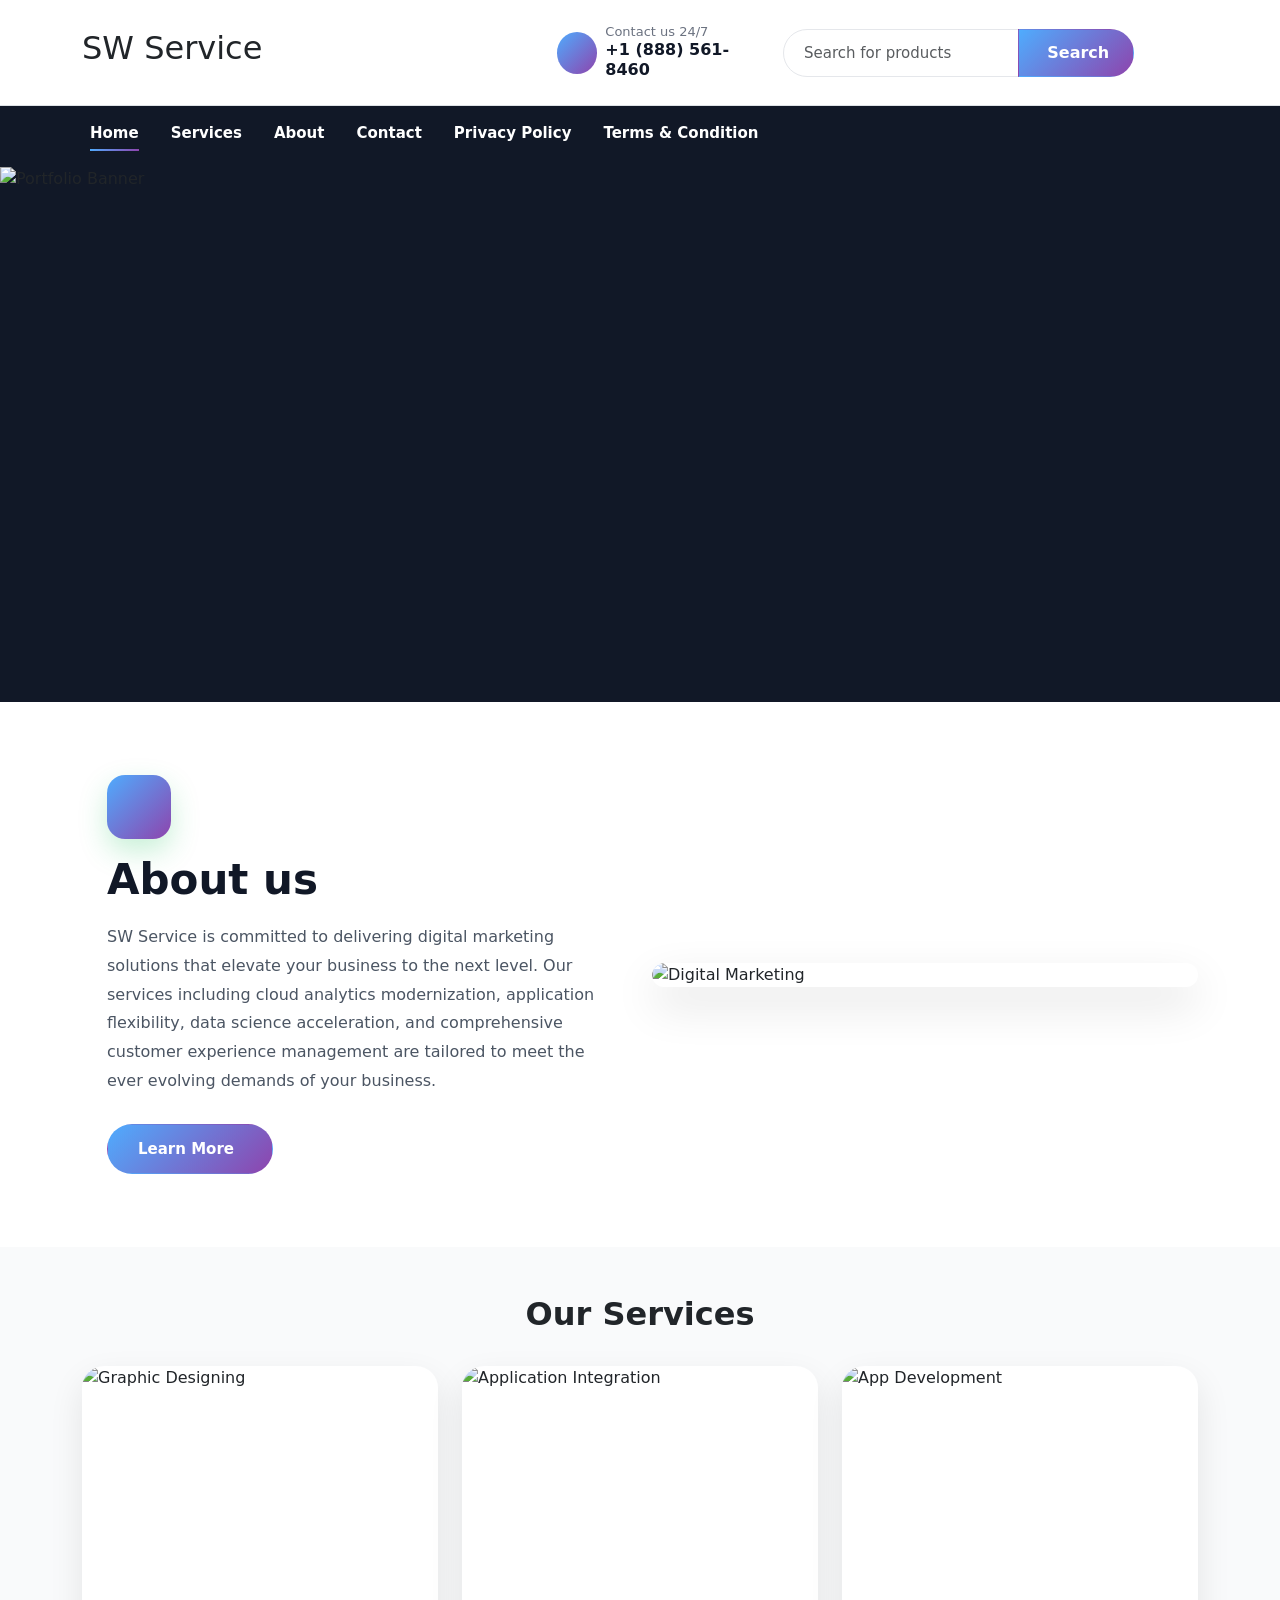
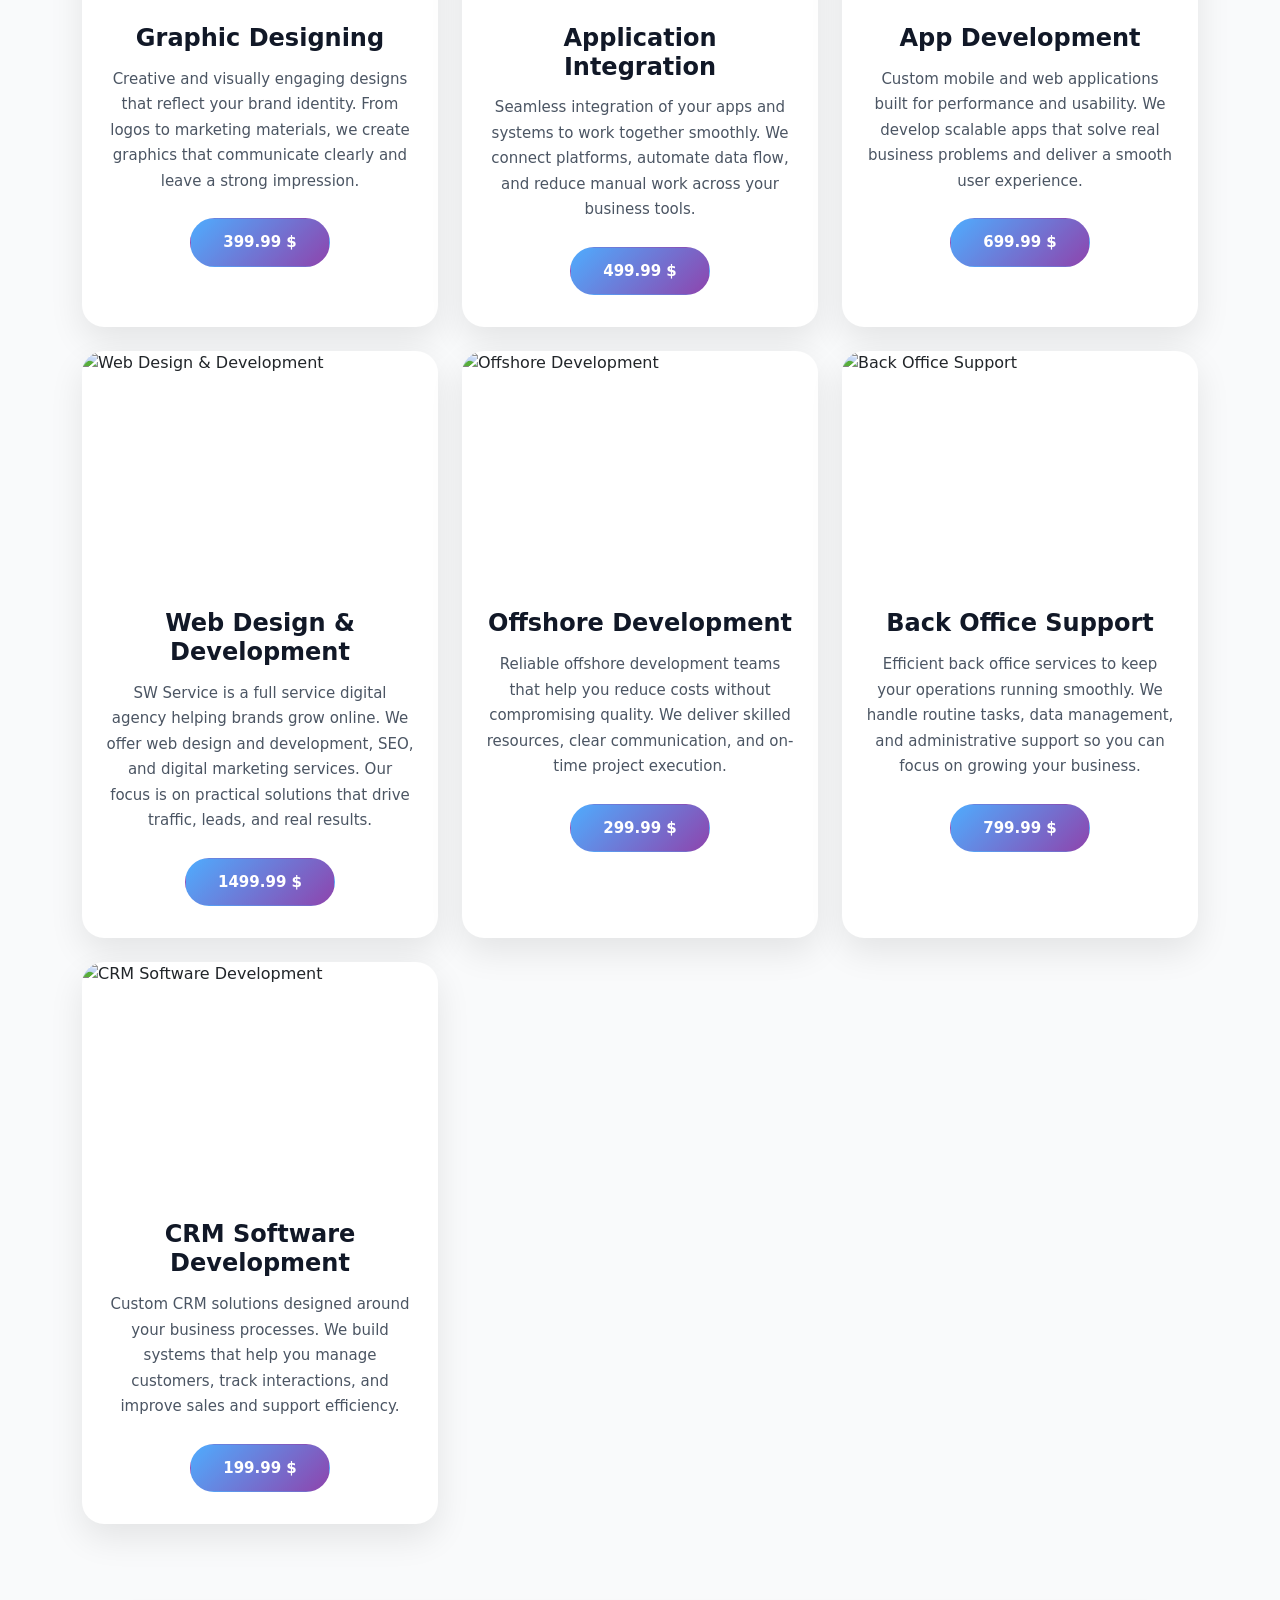
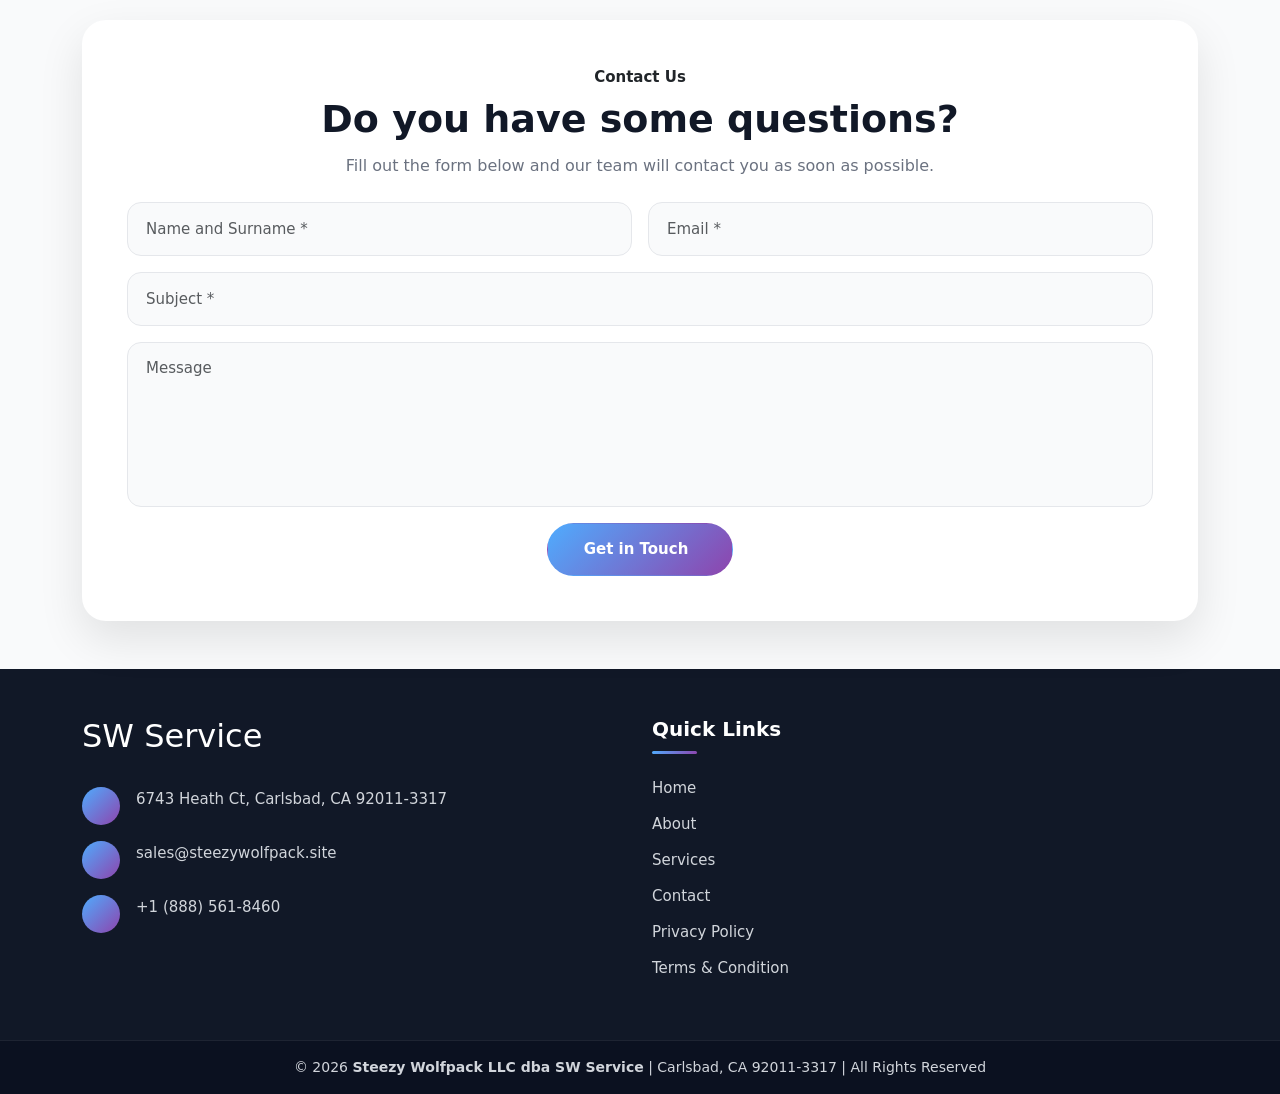
==== index.html @ 13a40c0e "new" ====
<!DOCTYPE html>
<html lang="en">
<head>
    <meta charset="UTF-8">
    <meta name="viewport" content="width=device-width, initial-scale=1.0">
    <title>SW Service</title>
    <link href="https://cdn.jsdelivr.net/npm/bootstrap@5.3.8/dist/css/bootstrap.min.css" rel="stylesheet" integrity="sha384-sRIl4kxILFvY47J16cr9ZwB07vP4J8+LH7qKQnuqkuIAvNWLzeN8tE5YBujZqJLB" crossorigin="anonymous">
    <link rel="stylesheet" href="https://cdnjs.cloudflare.com/ajax/libs/font-awesome/7.0.1/css/all.min.css" integrity="sha512-2SwdPD6INVrV/lHTZbO2nodKhrnDdJK9/kg2XD1r9uGqPo1cUbujc+IYdlYdEErWNu69gVcYgdxlmVmzTWnetw==" crossorigin="anonymous" referrerpolicy="no-referrer" />
    <script src="https://cdn.jsdelivr.net/npm/@popperjs/core@2.11.8/dist/umd/popper.min.js" integrity="sha384-I7E8VVD/ismYTF4hNIPjVp/Zjvgyol6VFvRkX/vR+Vc4jQkC+hVqc2pM8ODewa9r" crossorigin="anonymous"></script>
<script src="https://cdn.jsdelivr.net/npm/bootstrap@5.3.8/dist/js/bootstrap.min.js" integrity="sha384-G/EV+4j2dNv+tEPo3++6LCgdCROaejBqfUeNjuKAiuXbjrxilcCdDz6ZAVfHWe1Y" crossorigin="anonymous"></script>
    <link rel="stylesheet" href="style.css">
</head>
<body>
    


<header class="ldd-header  bg-white">

  <!-- Header Middle -->
  <div class="ldd-header-middle py-4 border-bottom">
    <div class="container ">

      <div class="row align-items-center">

        <!-- Logo -->
        <div class="col-8 col-lg-5">
          <a href="/" class="ldd-logo d-inline-block text-decoration-none">
            <h2 class="text-dark">SW Service</h2>
          </a>
        </div>

        <!-- Mobile Toggle -->
        <div class="col-4 d-lg-none text-end">
          <button class="navbar-toggler ldd-toggle-btn" type="button" data-bs-toggle="collapse" data-bs-target="#lddMainMenu">
            <i class="fa-solid fa-bars"></i>
          </button>
        </div>

        <!-- Contact + Search -->
        <div class="col-12 col-lg-7 d-lg-flex d-none">
          <div class="d-flex flex-column flex-lg-row align-items-stretch align-items-lg-center gap-3">

            <!-- Hotline -->
            <a href="tel:+18885618460" class="ldd-hotline text-decoration-none">
              <div class="d-flex align-items-center gap-2">
                <span class="ldd-hotline-icon">
                  <i class="fa-solid fa-headset"></i>
                </span>
                <div>
                  <span class="d-block ldd-hotline-small">Contact us 24/7</span>
                  <strong class="d-block ldd-hotline-number">+1 (888) 561-8460</strong>
                </div>
              </div>
            </a>

            <!-- Search -->
            <form action="#" method="get" class="ldd-search flex-grow-1">
              <div class="input-group">
                <input type="text" name="s" class="form-control ldd-search-input" placeholder="Search for products">
                <input type="hidden" name="post_type" value="product">
                <button class="btn ldd-search-btn" type="submit">
                  <i class="fa-solid fa-magnifying-glass me-1"></i>
                  Search
                </button>
              </div>
            </form>

            <!-- Right Icon -->
         

          </div>
        </div>

      </div>
    </div>
  </div>

  <!-- Header Bottom Menu -->
  <nav class="ldd-header-bottom navbar navbar-expand-lg">
    <div class="container">

      <div class="collapse navbar-collapse" id="lddMainMenu">
        <ul class="navbar-nav ldd-navbar me-auto gap-lg-3">

          <li class="nav-item">
            <a class="nav-link active" href="/">Home</a>
          </li>

          <li class="nav-item">
            <a class="nav-link" href="services.html">Services</a>
          </li>

          <li class="nav-item">
            <a class="nav-link" href="about.html">About</a>
          </li>

          <li class="nav-item">
            <a class="nav-link" href="contact.html">Contact</a>
          </li>

          <li class="nav-item">
            <a class="nav-link" href="privacy.html">Privacy Policy</a>
          </li>

          <li class="nav-item">
            <a class="nav-link" href="terms.html">Terms &amp; Condition</a>
          </li>

        </ul>
      </div>

    </div>
  </nav>

</header>


<section class="ldd-hero-banner position-relative overflow-hidden">

  <img 
    src="https://loyaltydiscountdpt.click/wp-content/uploads/2026/01/Portfolio-images-1.jpg"
    alt="Portfolio Banner"
    class="ldd-hero-img w-100 h-100 object-fit-cover"
  >

  <div class="ldd-hero-overlay position-absolute top-0 start-0 w-100 h-100"></div>

  <div class="container position-absolute top-50 start-50 translate-middle">
   
  </div>

</section>

<section class="ldd-about-section py-5">
  <div class="container">
      
      <div class="row align-items-center g-4">

          <!-- Left Content -->
          <div class="col-12 col-lg-6">
              <div class="ldd-about-content">
                  
                  <div class="ldd-about-icon mb-3">
                      <i class="fa-solid fa-bullseye"></i>
                    </div>
                    
                    <h2 class="ldd-about-title">About us</h2>
                    
                    <p class="ldd-about-text">
                        SW Service is committed to delivering digital marketing solutions
                        that elevate your business to the next level. Our services including cloud
                        analytics modernization, application flexibility, data science acceleration,
                        and comprehensive customer experience management are tailored to meet the
                        ever evolving demands of your business.
                    </p>
                    
                    <a class="btn ldd-about-btn">
                        Learn More
                        <i class="fa-solid fa-arrow-right ms-2"></i>
                    </a>
                    
                </div>
            </div>
            
            <!-- Right Image -->
            <div class="col-12 col-lg-6">
                <div class="ldd-about-image">
                    <img 
                    src="https://loyaltydiscountdpt.click/wp-content/uploads/2026/01/digital-marketing.jpg"
                    alt="Digital Marketing"
                    class="img-fluid w-100"
                    >
                </div>
            </div>
            
        </div>
        
    </div>
</section>


<section class="ldd-services-section py-5">
    <div class="container">
        
        <h2 class="fw-bold text-center">Our Services</h2>
        <div class="row ">
            
            <!-- Card 1 -->
            <div class="col-12 col-md-6 col-lg-4 mt-4">
                <div class="ldd-service-card h-100">
                    <div class="ldd-service-img">
            <img 
              src="https://loyaltydiscountdpt.click/wp-content/uploads/2026/01/11.jpg" 
              alt="Graphic Designing"
              class="img-fluid w-100"
            >
          </div>

          <div class="ldd-service-body text-center">
            <h3 class="ldd-service-title">Graphic Designing</h3>

            <p class="ldd-service-text">
              Creative and visually engaging designs that reflect your brand identity.
              From logos to marketing materials, we create graphics that communicate
              clearly and leave a strong impression.
            </p>

            <a class="btn ldd-service-btn">
              399.99 $
            </a>
          </div>
        </div>
      </div>

      <!-- Card 2 -->
      <div class="col-12 col-md-6 col-lg-4 mt-4">
        <div class="ldd-service-card h-100">
          <div class="ldd-service-img">
            <img 
              src="https://loyaltydiscountdpt.click/wp-content/uploads/2026/01/app.jpg" 
              alt="Application Integration"
              class="img-fluid w-100"
            >
          </div>

          <div class="ldd-service-body text-center">
            <h3 class="ldd-service-title">Application Integration</h3>

            <p class="ldd-service-text">
              Seamless integration of your apps and systems to work together smoothly.
              We connect platforms, automate data flow, and reduce manual work across
              your business tools.
            </p>

            <a class="btn ldd-service-btn">
              499.99 $
            </a>
          </div>
        </div>
      </div>

      <!-- Card 3 -->
      <div class="col-12 col-md-6 col-lg-4 mt-4">
        <div class="ldd-service-card h-100">
          <div class="ldd-service-img">
            <img 
              src="https://loyaltydiscountdpt.click/wp-content/uploads/2026/01/apps-development.jpg" 
              alt="App Development"
              class="img-fluid w-100"
            >
          </div>

          <div class="ldd-service-body text-center">
            <h3 class="ldd-service-title">App Development</h3>

            <p class="ldd-service-text">
              Custom mobile and web applications built for performance and usability.
              We develop scalable apps that solve real business problems and deliver
              a smooth user experience.
            </p>

            <a class="btn ldd-service-btn">
              699.99 $
            </a>
          </div>
        </div>
      </div>

         <!-- Card 1 -->
      <div class="col-12 col-md-6 col-lg-4 mt-4">
        <div class="ldd-service-card h-100">

          <div class="ldd-service-img">
            <img 
              src="https://loyaltydiscountdpt.click/wp-content/uploads/2026/01/web-development.jpg"
              alt="Web Design & Development"
              class="img-fluid w-100"
            >
          </div>

          <div class="ldd-service-body text-center">
            <h3 class="ldd-service-title">Web Design &amp; Development</h3>

            <p class="ldd-service-text">
              SW Service is a full service digital agency helping brands grow online.
              We offer web design and development, SEO, and digital marketing services.
              Our focus is on practical solutions that drive traffic, leads, and real results.
            </p>

            <a class="btn ldd-service-btn">
              1499.99 $
            </a>
          </div>

        </div>
      </div>

       <!-- Card 1 -->
      <div class="col-12 col-md-6 col-lg-4 mt-4">
        <div class="ldd-service-card h-100">

          <div class="ldd-service-img">
            <img 
              src="https://loyaltydiscountdpt.click/wp-content/uploads/2026/01/14.jpg"
              alt="Offshore Development"
              class="img-fluid w-100"
            >
          </div>

          <div class="ldd-service-body text-center">
            <h3 class="ldd-service-title">Offshore Development</h3>

            <p class="ldd-service-text">
              Reliable offshore development teams that help you reduce costs without
              compromising quality. We deliver skilled resources, clear communication,
              and on-time project execution.
            </p>

            <a class="btn ldd-service-btn">
              299.99 $
            </a>
          </div>

        </div>
      </div>

      <!-- Card 2 -->
      <div class="col-12 col-md-6 col-lg-4 mt-4">
        <div class="ldd-service-card h-100">

          <div class="ldd-service-img">
            <img 
              src="https://loyaltydiscountdpt.click/wp-content/uploads/2026/01/16.jpg"
              alt="Back Office Support"
              class="img-fluid w-100"
            >
          </div>

          <div class="ldd-service-body text-center">
            <h3 class="ldd-service-title">Back Office Support</h3>

            <p class="ldd-service-text">
              Efficient back office services to keep your operations running smoothly.
              We handle routine tasks, data management, and administrative support
              so you can focus on growing your business.
            </p>

            <a class="btn ldd-service-btn">
              799.99 $
            </a>
          </div>

        </div>
      </div>

      <!-- Card 3 -->
      <div class="col-12 col-md-6 col-lg-4 mt-4">
        <div class="ldd-service-card h-100">

          <div class="ldd-service-img">
            <img 
              src="https://loyaltydiscountdpt.click/wp-content/uploads/2026/01/15.jpg"
              alt="CRM Software Development"
              class="img-fluid w-100"
            >
          </div>

          <div class="ldd-service-body text-center">
            <h3 class="ldd-service-title">CRM Software Development</h3>

            <p class="ldd-service-text">
              Custom CRM solutions designed around your business processes. We build
              systems that help you manage customers, track interactions, and improve
              sales and support efficiency.
            </p>

            <a class="btn ldd-service-btn">
              199.99 $
            </a>
          </div>

        </div>
      </div>
    </div>

  </div>
</section>


<section class="ldd-contact-section py-5">
  <div class="container">

    <div class="row justify-content-center">
      <div class="col-12 ">

        <div class="ldd-contact-box">

          <div class="text-center mb-4">
            <span class="ldd-contact-subtitle">Contact Us</span>
            <h3 class="ldd-contact-title">Do you have some questions?</h3>
            <p class="ldd-contact-text">
              Fill out the form below and our team will contact you as soon as possible.
            </p>
          </div>

          <form action="#" method="post" class="ldd-contact-form">

            <div class="row g-3">

              <div class="col-12 col-md-6">
                <div class="ldd-form-group">
                  <input 
                    type="text" 
                    name="your-name" 
                    class="form-control ldd-form-control" 
                    placeholder="Name and Surname *" 
                    required
                  >
                </div>
              </div>

              <div class="col-12 col-md-6">
                <div class="ldd-form-group">
                  <input 
                    type="email" 
                    name="your-email" 
                    class="form-control ldd-form-control" 
                    placeholder="Email *" 
                    required
                  >
                </div>
              </div>

              <div class="col-12">
                <div class="ldd-form-group">
                  <input 
                    type="text" 
                    name="your-subject" 
                    class="form-control ldd-form-control" 
                    placeholder="Subject *" 
                    required
                  >
                </div>
              </div>

              <div class="col-12">
                <div class="ldd-form-group">
                  <textarea 
                    name="your-message" 
                    rows="6" 
                    class="form-control ldd-form-control ldd-textarea" 
                    placeholder="Message"
                  ></textarea>
                </div>
              </div>

              <div class="col-12 text-center">
                <button type="submit" class="btn ldd-contact-btn">
                  Get in Touch
                  <i class="fa-solid fa-paper-plane ms-2"></i>
                </button>
              </div>

            </div>

          </form>

        </div>

      </div>
    </div>

  </div>
</section>


<footer class="ldd-footer">

  <div class="ldd-footer-main py-5">
    <div class="container">

      <div class="row g-4 justify-content-between">

        <!-- Footer Logo / Contact -->
        <div class="col-12 col-lg-5">
          <div class="ldd-footer-brand">

           <a class="ldd-footer-logo d-inline-block mb-4 text-decoration-none text-white">
              <h2>SW Service</h2>
            </a>

            <ul class="ldd-footer-contact list-unstyled mb-4">

              <li class="d-flex align-items-start gap-3 mb-3">
                <span class="ldd-footer-icon">
                  <i class="fa-solid fa-location-dot"></i>
                </span>
                <span>6743 Heath Ct, Carlsbad, CA 92011-3317</span>
              </li>

              <li class="d-flex align-items-start gap-3 mb-3">
                <span class="ldd-footer-icon">
                  <i class="fa-solid fa-envelope"></i>
                </span>
                <a href="mailto:sales@steezywolfpack.site">
                  sales@steezywolfpack.site
                </a>
              </li>

              <li class="d-flex align-items-start gap-3">
                <span class="ldd-footer-icon">
                  <i class="fa-solid fa-phone"></i>
                </span>
                <a href="tel:+18885618460">
                  +1 (888) 561-8460
                </a>
              </li>

            </ul>

            

          </div>
        </div>

        <!-- Quick Links -->
        <div class="col-12 col-md-6 col-lg-6">
          <div class="ldd-footer-widget">

            <h6 class="ldd-footer-title">Quick Links</h6>

            <ul class="ldd-footer-links list-unstyled mb-0">
              <li>
                <a href="/">Home</a>
              </li>

              <li>
                <a href="about.html">About</a>
              </li>

              <li>
                <a href="services.html">Services</a>
              </li>

              <li>
                <a href="contact.html">Contact</a>
              </li>

              <li>
                <a href="privacy.html">Privacy Policy</a>
              </li>

              <li>
                <a href="terms.html">Terms &amp; Condition</a>
              </li>
            </ul>

          </div>
        </div>

      </div>

    </div>
  </div>

  <!-- Copyright -->
  <div class="ldd-footer-bottom py-3">
    <div class="container">
      <p class="mb-0 text-center">

        © 2026 <strong>Steezy Wolfpack LLC dba SW Service</strong> | Carlsbad, CA 92011-3317 | All Rights Reserved 
      </p>
    </div>
  </div>

</footer>

</body>
</html>
---- style.css ----
.ldd-header {
  z-index: 999;
  box-shadow: 0 3px 18px rgba(0, 0, 0, 0.08);
}

.ldd-header-middle py-4 {
  background: #ffffff;
}

.ldd-logo img {
  max-width: 190px;
  height: auto;
}

.ldd-hotline {
  color: #111827;
  min-width: 210px;
}

.ldd-hotline-icon {
  width: 42px;
  height: 42px;
  background:linear-gradient(135deg, #4facfe, #8e44ad);
  color: #ffffff;
  border-radius: 50%;
  display: inline-flex;
  align-items: center;
  justify-content: center;
  font-size: 17px;
}

.ldd-hotline-small {
  font-size: 13px;
  color: #6b7280;
  line-height: 1.2;
}

.ldd-hotline-number {
  font-size: 16px;
  color: #111827;
  line-height: 1.3;
}

.ldd-search {
  max-width: 520px;
  width: 100%;
}

.ldd-search-input {
  height: 48px;
  border-radius: 30px 0 0 30px;
  border: 1px solid #e5e7eb;
  padding-left: 20px;
  font-size: 15px;
  box-shadow: none;
}

.ldd-search-input:focus {
  border-color: linear-gradient(135deg, #4facfe, #8e44ad);
  box-shadow: none;
}

.ldd-search-btn {
  background:linear-gradient(135deg, #4facfe, #8e44ad);
  color: #ffffff;
  border-radius: 0 30px 30px 0;
  padding: 0 24px;
  font-weight: 600;
  border: 1px solid linear-gradient(135deg, #4facfe, #8e44ad);
}

.ldd-search-btn:hover {
  background: linear-gradient(135deg, #2c92eb, #ba57e5);
  color: #ffffff;
  border-color: linear-gradient(135deg, #2c92eb, #ba57e5);
}

.ldd-menu-icon {
  width: 46px;
  height: 46px;
  border-radius: 50%;
  background: #f3f4f6;
  color: #111827;
  align-items: center;
  justify-content: center;
  border: none;
}

.ldd-menu-icon:hover {
  background:linear-gradient(135deg, #4facfe, #8e44ad);
  color: #ffffff;
}

.ldd-toggle-btn {
  width: 44px;
  height: 44px;
  border: 1px solid #e5e7eb;
  border-radius: 8px;
  background: #ffffff;
  color: #111827;
}

.ldd-toggle-btn:focus {
  box-shadow: none;
}

.ldd-header-bottom {
  background: #111827;
  padding: 0;
}

.ldd-navbar .nav-link {
  color: #ffffff;
  font-size: 15px;
  font-weight: 600;
  padding: 16px 10px;
  transition: 0.3s ease;
}

.ldd-navbar .nav-link:hover,
.ldd-navbar .nav-link.active {
  color: white;
}

.ldd-navbar .nav-link::after {
  content: "";
  display: block;
  width: 0;
  height: 2px;
  background:linear-gradient(135deg, #4facfe, #8e44ad);
  margin-top: 4px;
  transition: 0.3s ease;
}

.ldd-navbar .nav-link:hover::after,
.ldd-navbar .nav-link.active::after {
  width: 100%;
}

.ldd-hero-banner {
  height: 535px;
  width: 100%;
  background: #111827;
}

.ldd-hero-img {
  display: block;
}

.ldd-hero-overlay {
  
  z-index: 1;
}

.ldd-hero-banner .container {
  z-index: 2;
}

.ldd-hero-small {
  display: inline-block;
  color: linear-gradient(135deg, #4facfe, #8e44ad);
  font-size: 16px;
  font-weight: 600;
  margin-bottom: 12px;
}

.ldd-hero-title {
  font-size: 54px;
  font-weight: 800;
  line-height: 1.1;
  margin-bottom: 18px;
}

.ldd-hero-text {
  font-size: 18px;
  line-height: 1.7;
  max-width: 520px;
  margin-bottom: 28px;
  color: #f3f4f6;
}

.ldd-hero-btn {
  background:linear-gradient(135deg, #4facfe, #8e44ad);
  color: #ffffff;
  border-radius: 40px;
  padding: 13px 30px;
  font-size: 16px;
  font-weight: 700;
  border: 1px solid linear-gradient(135deg, #4facfe, #8e44ad);
}

.ldd-hero-btn:hover {
  background: linear-gradient(135deg, #2c92eb, #ba57e5);
  color: #ffffff;
  border-color: linear-gradient(135deg, #2c92eb, #ba57e5);
}

.ldd-about-section {
  background: #ffffff;
}

.ldd-about-content {
  padding: 25px;
}

.ldd-about-icon {
  width: 64px;
  height: 64px;
  background:linear-gradient(135deg, #4facfe, #8e44ad);
  color: #ffffff;
  border-radius: 18px;
  display: flex;
  align-items: center;
  justify-content: center;
  font-size: 26px;
  box-shadow: 0 12px 28px rgba(34, 197, 94, 0.25);
}

.ldd-about-title {
  font-size: 42px;
  font-weight: 800;
  color: #111827;
  margin-bottom: 18px;
}

.ldd-about-text {
  font-size: 16px;
  line-height: 1.8;
  color: #4b5563;
  margin-bottom: 28px;
  max-width: 570px;
}

.ldd-about-btn {
  background:linear-gradient(135deg, #4facfe, #8e44ad);
  color: #ffffff;
  padding: 13px 30px;
  border-radius: 40px;
  font-size: 15px;
  font-weight: 700;
  border: 1px solid linear-gradient(135deg, #4facfe, #8e44ad);
}

.ldd-about-btn:hover {
  background: linear-gradient(135deg, #2c92eb, #ba57e5);
  color: #ffffff;
  border-color: linear-gradient(135deg, #2c92eb, #ba57e5);
}

.ldd-about-image {
  border-radius: 24px;
  overflow: hidden;
  box-shadow: 0 18px 45px rgba(0, 0, 0, 0.12);
}

.ldd-about-image img {
  display: block;
  border-radius: 24px;
  transition: 0.4s ease;
}

.ldd-about-image:hover img {
  transform: scale(1.04);
}

.ldd-services-section {
  background: #f9fafb;
}

.ldd-service-card {
  background: #ffffff;
  border-radius: 22px;
  overflow: hidden;
  box-shadow: 0 14px 35px rgba(0, 0, 0, 0.09);
  transition: 0.3s ease;
}

.ldd-service-card:hover {
  transform: translateY(-8px);
  box-shadow: 0 22px 50px rgba(0, 0, 0, 0.14);
}

.ldd-service-img {
  overflow: hidden;
}

.ldd-service-img img {
  height: 230px;
  object-fit: cover;
  display: block;
  transition: 0.4s ease;
}

.ldd-service-card:hover .ldd-service-img img {
  transform: scale(1.06);
}

.ldd-service-body {
  padding: 28px 24px 32px;
}

.ldd-service-title {
  font-size: 24px;
  font-weight: 800;
  color: #111827;
  margin-bottom: 14px;
}

.ldd-service-text {
  font-size: 15px;
  line-height: 1.7;
  color: #4b5563;
  margin-bottom: 24px;
}

.ldd-service-btn {
  background:linear-gradient(135deg, #4facfe, #8e44ad);
  color: #ffffff;
  border: 1px solid linear-gradient(135deg, #4facfe, #8e44ad);
  border-radius: 40px;
  padding: 12px 32px;
  font-size: 15px;
  font-weight: 700;
}

.ldd-service-btn:hover {
  background: linear-gradient(135deg, #2c92eb, #ba57e5);
  color: #ffffff;
  border-color: linear-gradient(135deg, #2c92eb, #ba57e5);
}

.ldd-contact-section {
  background: #f9fafb;
}

.ldd-contact-box {
  background: #ffffff;
  padding: 45px;
  border-radius: 24px;
  box-shadow: 0 18px 45px rgba(0, 0, 0, 0.1);
}

.ldd-contact-subtitle {
  display: inline-block;
  color: linear-gradient(135deg, #4facfe, #8e44ad);
  font-size: 15px;
  font-weight: 700;
  margin-bottom: 8px;
}

.ldd-contact-title {
  font-size: 38px;
  font-weight: 800;
  color: #111827;
  margin-bottom: 12px;
}

.ldd-contact-text {
  font-size: 16px;
  color: #6b7280;
  margin-bottom: 0;
}

.ldd-form-control {
  height: 54px;
  border-radius: 14px;
  border: 1px solid #e5e7eb;
  padding: 14px 18px;
  font-size: 15px;
  color: #111827;
  background: #f9fafb;
  box-shadow: none;
}

.ldd-form-control:focus {
  border-color: linear-gradient(135deg, #4facfe, #8e44ad);
  background: #ffffff;
  box-shadow: 0 0 0 4px rgba(34, 197, 94, 0.12);
}

.ldd-textarea {
  height: auto;
  min-height: 150px;
  resize: none;
}

.ldd-contact-btn {
  background:linear-gradient(135deg, #4facfe, #8e44ad);
  color: #ffffff;
  border: 1px solid linear-gradient(135deg, #4facfe, #8e44ad);
  border-radius: 40px;
  padding: 14px 36px;
  font-size: 15px;
  font-weight: 700;
}

.ldd-contact-btn:hover {
  background: linear-gradient(135deg, #2c92eb, #ba57e5);
  color: #ffffff;
  border-color: linear-gradient(135deg, #2c92eb, #ba57e5);
}

.ldd-footer {
  background: #111827;
  color: #d1d5db;
}

.ldd-footer-main {
  background: #111827;
}

.ldd-footer-logo img {
  max-width: 210px;
  height: auto;
}

.ldd-footer-contact li {
  color: #d1d5db;
  font-size: 15px;
  line-height: 1.6;
}

.ldd-footer-contact a {
  color: #d1d5db;
  text-decoration: none;
  transition: 0.3s ease;
}

.ldd-footer-contact a:hover {
  color: linear-gradient(135deg, #4facfe, #8e44ad);
}

.ldd-footer-icon {
  width: 38px;
  height: 38px;
  background:linear-gradient(135deg, #4facfe, #8e44ad);
  color: #ffffff;
  border-radius: 50%;
  display: inline-flex;
  align-items: center;
  justify-content: center;
  flex: 0 0 38px;
  font-size: 15px;
}

.ldd-footer-social a {
  width: 40px;
  height: 40px;
  background: #1f2937;
  color: #ffffff;
  border-radius: 50%;
  display: inline-flex;
  align-items: center;
  justify-content: center;
  text-decoration: none;
  font-size: 15px;
  transition: 0.3s ease;
}

.ldd-footer-social a:hover {
  background:linear-gradient(135deg, #4facfe, #8e44ad);
  color: #ffffff;
  transform: translateY(-4px);
}

.ldd-footer-title {
  color: #ffffff;
  font-size: 20px;
  font-weight: 800;
  margin-bottom: 22px;
  position: relative;
}

.ldd-footer-title::after {
  content: "";
  width: 45px;
  height: 3px;
  background:linear-gradient(135deg, #4facfe, #8e44ad);
  display: block;
  margin-top: 10px;
  border-radius: 20px;
}

.ldd-footer-links li {
  margin-bottom: 12px;
}

.ldd-footer-links a {
  color: #d1d5db;
  text-decoration: none;
  font-size: 15px;
  transition: 0.3s ease;
}

.ldd-footer-links a:hover {
  color: linear-gradient(135deg, #4facfe, #8e44ad);
  padding-left: 6px;
}

.ldd-footer-bottom {
  background: #0b1120;
  border-top: 1px solid rgba(255, 255, 255, 0.08);
}

.ldd-footer-bottom p {
  color: #d1d5db;
  font-size: 14px;
}

.ldd-footer-bottom strong {
  color: linear-gradient(135deg, #4facfe, #8e44ad);
}
.ldd-core-section {
  background: #ffffff;
}

.ldd-core-content {
  background: #f9fafb;
  padding: 50px 40px;
  border-radius: 24px;
  box-shadow: 0 16px 40px rgba(0, 0, 0, 0.08);
}

.ldd-core-subtitle {
  display: inline-block;
  color: linear-gradient(135deg, #4facfe, #8e44ad);
  font-size: 15px;
  font-weight: 700;
  margin-bottom: 12px;
  text-transform: uppercase;
  letter-spacing: 1px;
}

.ldd-core-title {
  font-size: 42px;
  font-weight: 800;
  color: #111827;
  margin-bottom: 20px;
}

.ldd-core-text {
  font-size: 17px;
  line-height: 1.8;
  color: #4b5563;
  margin-bottom: 0;
}

.ldd-core-text strong {
  color: #111827;
}

.ldd-breadcrumb-section {
  background: #f9fafb;
  padding: 18px 0;
  border-bottom: 1px solid #e5e7eb;
}

.ldd-breadcrumb {
  align-items: center;
  justify-content: center;
}

.ldd-breadcrumb .breadcrumb-item {
  font-size: 15px;
  font-weight: 600;
  color: #6b7280;
}

.ldd-breadcrumb .breadcrumb-item a {
  color: #111827;
  text-decoration: none;
  transition: 0.3s ease;
}

.ldd-breadcrumb .breadcrumb-item a:hover {
  color: linear-gradient(135deg, #4facfe, #8e44ad);
}

.ldd-breadcrumb .breadcrumb-item.active {
  color: linear-gradient(135deg, #4facfe, #8e44ad);
}

.ldd-breadcrumb .breadcrumb-item + .breadcrumb-item::before {
  content: "/";
  color: #9ca3af;
  padding-right: 10px;
}

.ldd-contact-info-section {
  background: #f9fafb;
}

.ldd-contact-info-subtitle {
  display: inline-block;
  color: linear-gradient(135deg, #4facfe, #8e44ad);
  font-size: 15px;
  font-weight: 700;
  text-transform: uppercase;
  letter-spacing: 1px;
  margin-bottom: 10px;
}

.ldd-contact-info-title {
  font-size: 48px;
  font-weight: 800;
  color: #111827;
  margin-bottom: 16px;
}

.ldd-contact-info-address {
  font-size: 18px;
  line-height: 1.7;
  color: #4b5563;
  margin-bottom: 0;
}

.ldd-contact-info-card {
  background: #ffffff;
  padding: 38px 25px;
  border-radius: 24px;
  box-shadow: 0 16px 40px rgba(0, 0, 0, 0.08);
  transition: 0.3s ease;
}

.ldd-contact-info-card:hover {
  transform: translateY(-8px);
  box-shadow: 0 22px 55px rgba(0, 0, 0, 0.13);
}

.ldd-contact-info-icon {
  width: 68px;
  height: 68px;
  background:linear-gradient(135deg, #4facfe, #8e44ad);
  color: #ffffff;
  border-radius: 50%;
  display: inline-flex;
  align-items: center;
  justify-content: center;
  font-size: 24px;
  margin-bottom: 20px;
  box-shadow: 0 12px 28px rgba(34, 197, 94, 0.25);
}

.ldd-contact-info-card-title {
  font-size: 20px;
  font-weight: 800;
  color: #111827;
  margin-bottom: 12px;
}

.ldd-contact-info-card-text {
  margin-bottom: 0;
  font-size: 15px;
  color: #4b5563;
}

.ldd-contact-info-card-text a {
  color: #4b5563;
  text-decoration: none;
  transition: 0.3s ease;
}

.ldd-contact-info-card-text a:hover {
  color: linear-gradient(135deg, #4facfe, #8e44ad);
}

.ldd-contact-social a {
  width: 40px;
  height: 40px;
  background: #111827;
  color: #ffffff;
  border-radius: 50%;
  display: inline-flex;
  align-items: center;
  justify-content: center;
  text-decoration: none;
  font-size: 15px;
  transition: 0.3s ease;
}

.ldd-contact-social a:hover {
  background:linear-gradient(135deg, #4facfe, #8e44ad);
  color: #ffffff;
  transform: translateY(-4px);
}



.ldd-policy-box {
  background: #ffffff;
  padding: 45px;
  border-radius: 24px;
  
}

.ldd-policy-main-title {
  color: #000000;
  font-size: 46px;
  font-weight: 800;
  text-transform: uppercase;
  margin-bottom: 10px;
}

.ldd-policy-date {
  color: #4b5563;
  font-size: 16px;
  font-weight: 600;
  margin-bottom: 0;
}

.ldd-policy-box h2 {
  color: #000000;
  font-size: 26px;
  font-weight: 800;
  margin-top: 28px;
  margin-bottom: 16px;
}

.ldd-policy-box p {
  color: #4b5563;
  font-size: 16px;
  line-height: 1.8;
  margin-bottom: 16px;
}

.ldd-policy-box strong {
  color: #000000;
  font-weight: 800;
}

.ldd-policy-box ul {
  padding-left: 22px;
  margin-bottom: 22px;
}

.ldd-policy-box ul li {
  color: #4b5563;
  font-size: 16px;
  line-height: 1.8;
  margin-bottom: 8px;
}

.ldd-policy-box a {
  color: linear-gradient(135deg, #4facfe, #8e44ad);
  text-decoration: none;
  font-weight: 600;
}

.ldd-policy-box a:hover {
  color: linear-gradient(135deg, #2c92eb, #ba57e5);
  text-decoration: underline;
}

.ldd-policy-box hr {
  border: none;
  height: 1px;
  background: #e5e7eb;
  opacity: 1;
  margin: 28px 0;
}
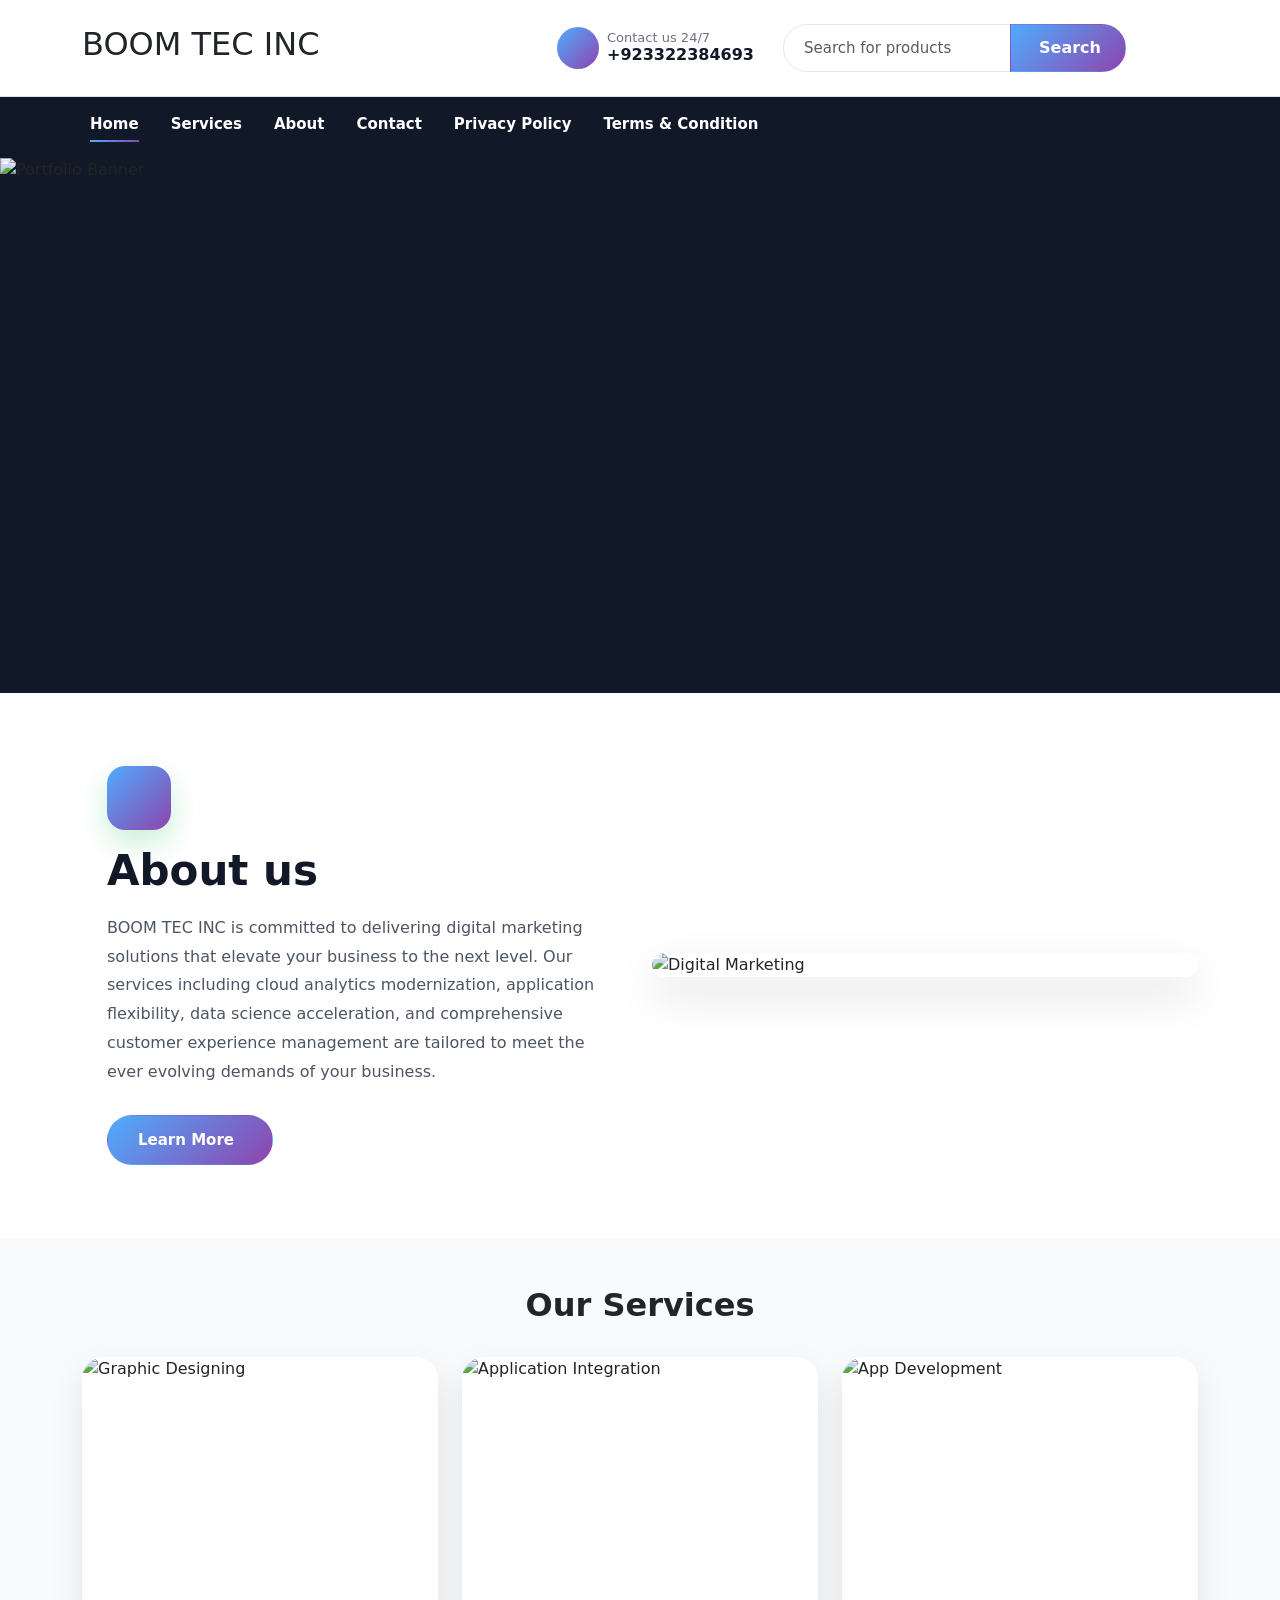
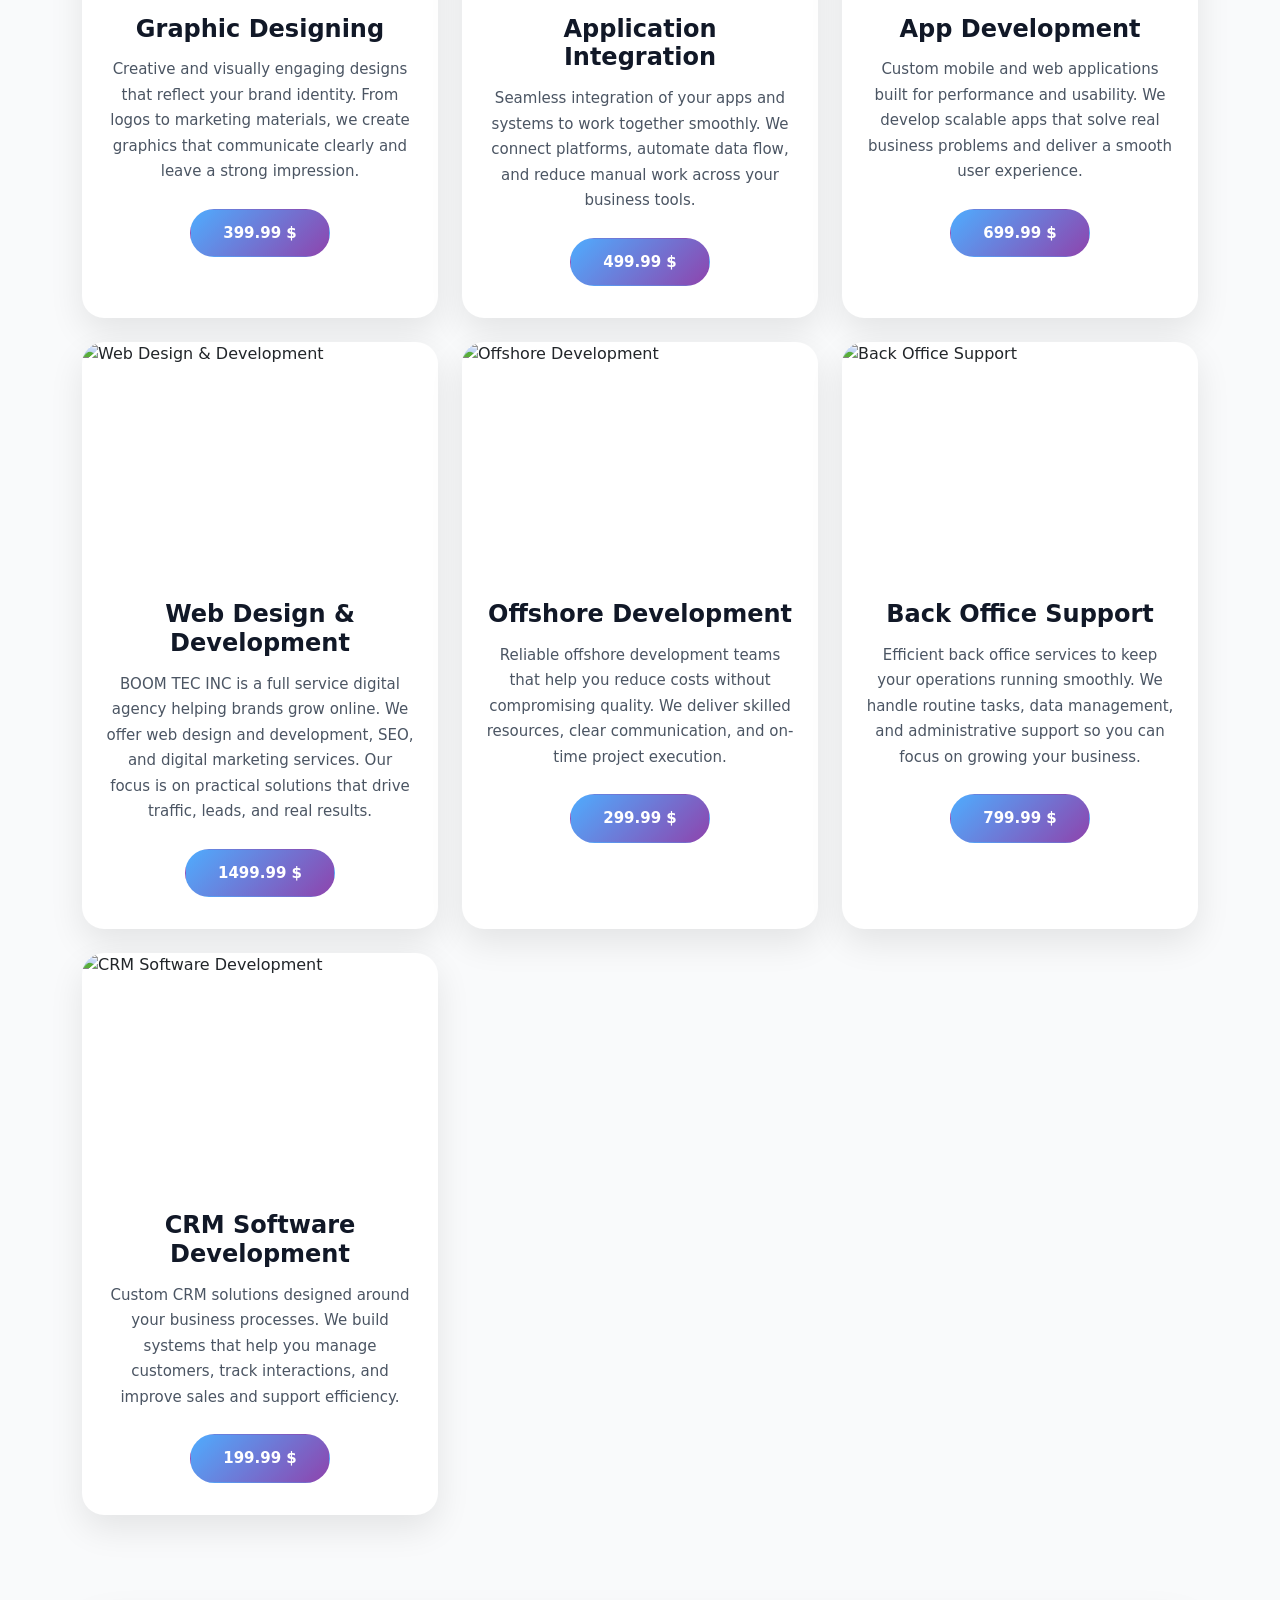
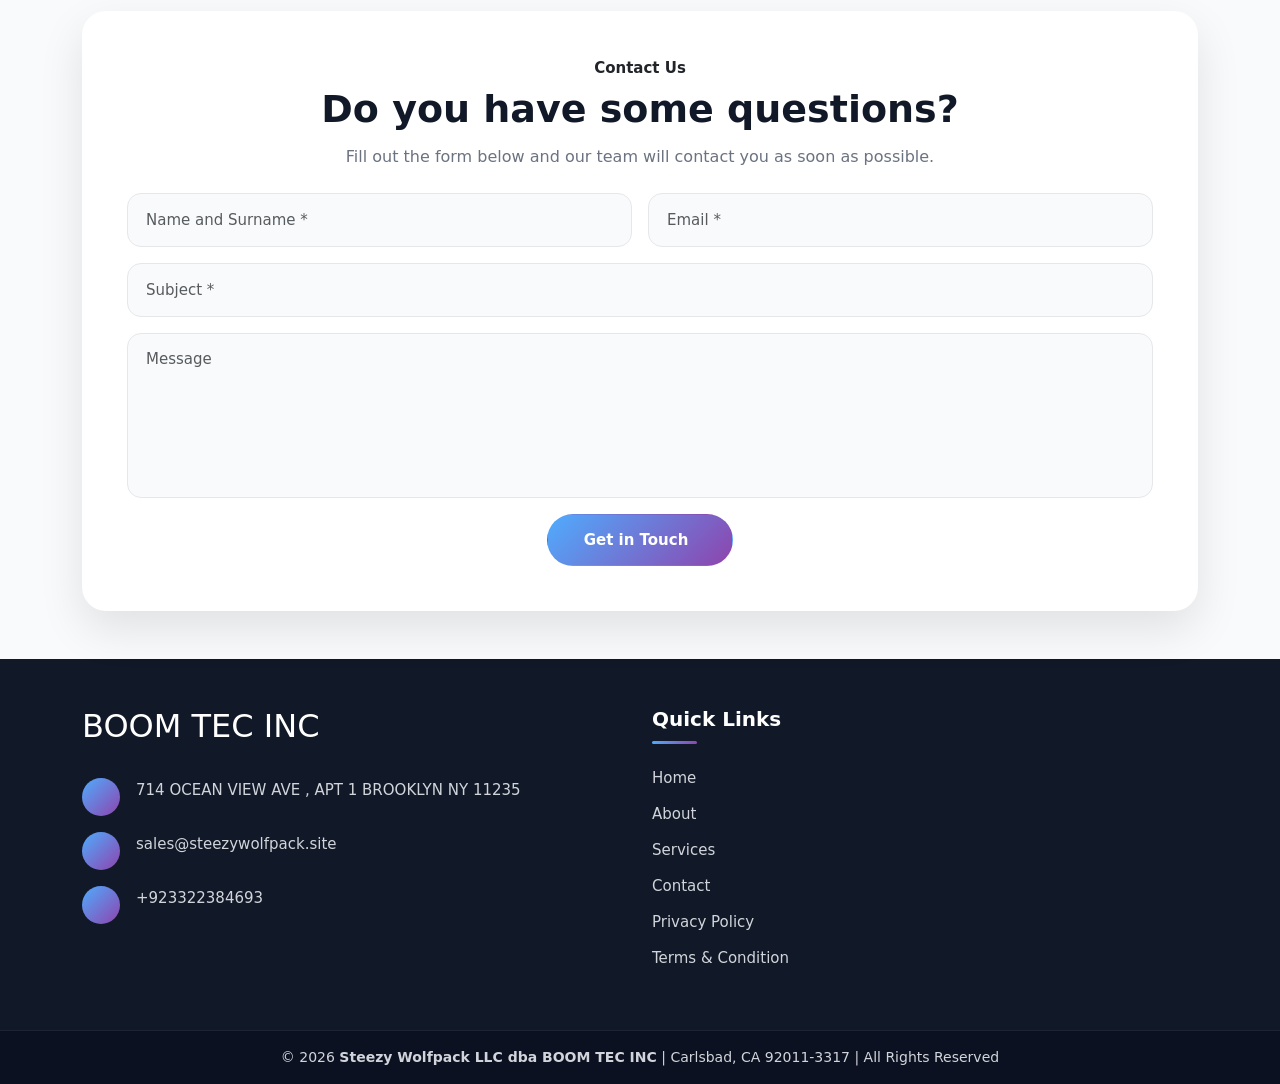
==== commit 3ecda882: "new update" ====
--- a/index.html
+++ b/index.html
@@ -3,7 +3,7 @@
 <head>
     <meta charset="UTF-8">
     <meta name="viewport" content="width=device-width, initial-scale=1.0">
-    <title>SW Service</title>
+    <title>BOOM TEC INC</title>
     <link href="https://cdn.jsdelivr.net/npm/bootstrap@5.3.8/dist/css/bootstrap.min.css" rel="stylesheet" integrity="sha384-sRIl4kxILFvY47J16cr9ZwB07vP4J8+LH7qKQnuqkuIAvNWLzeN8tE5YBujZqJLB" crossorigin="anonymous">
     <link rel="stylesheet" href="https://cdnjs.cloudflare.com/ajax/libs/font-awesome/7.0.1/css/all.min.css" integrity="sha512-2SwdPD6INVrV/lHTZbO2nodKhrnDdJK9/kg2XD1r9uGqPo1cUbujc+IYdlYdEErWNu69gVcYgdxlmVmzTWnetw==" crossorigin="anonymous" referrerpolicy="no-referrer" />
     <script src="https://cdn.jsdelivr.net/npm/@popperjs/core@2.11.8/dist/umd/popper.min.js" integrity="sha384-I7E8VVD/ismYTF4hNIPjVp/Zjvgyol6VFvRkX/vR+Vc4jQkC+hVqc2pM8ODewa9r" crossorigin="anonymous"></script>
@@ -25,7 +25,7 @@
         <!-- Logo -->
         <div class="col-8 col-lg-5">
           <a href="/" class="ldd-logo d-inline-block text-decoration-none">
-            <h2 class="text-dark">SW Service</h2>
+            <h2 class="text-dark">BOOM TEC INC</h2>
           </a>
         </div>
 
@@ -41,14 +41,14 @@
           <div class="d-flex flex-column flex-lg-row align-items-stretch align-items-lg-center gap-3">
 
             <!-- Hotline -->
-            <a href="tel:+18885618460" class="ldd-hotline text-decoration-none">
+            <a href="tel:+923322384693" class="ldd-hotline text-decoration-none">
               <div class="d-flex align-items-center gap-2">
                 <span class="ldd-hotline-icon">
                   <i class="fa-solid fa-headset"></i>
                 </span>
                 <div>
                   <span class="d-block ldd-hotline-small">Contact us 24/7</span>
-                  <strong class="d-block ldd-hotline-number">+1 (888) 561-8460</strong>
+                  <strong class="d-block ldd-hotline-number">+923322384693</strong>
                 </div>
               </div>
             </a>
@@ -147,7 +147,7 @@
                     <h2 class="ldd-about-title">About us</h2>
                     
                     <p class="ldd-about-text">
-                        SW Service is committed to delivering digital marketing solutions
+                        BOOM TEC INC is committed to delivering digital marketing solutions
                         that elevate your business to the next level. Our services including cloud
                         analytics modernization, application flexibility, data science acceleration,
                         and comprehensive customer experience management are tailored to meet the
@@ -282,7 +282,7 @@
             <h3 class="ldd-service-title">Web Design &amp; Development</h3>
 
             <p class="ldd-service-text">
-              SW Service is a full service digital agency helping brands grow online.
+              BOOM TEC INC is a full service digital agency helping brands grow online.
               We offer web design and development, SEO, and digital marketing services.
               Our focus is on practical solutions that drive traffic, leads, and real results.
             </p>
@@ -486,7 +486,7 @@
           <div class="ldd-footer-brand">
 
            <a class="ldd-footer-logo d-inline-block mb-4 text-decoration-none text-white">
-              <h2>SW Service</h2>
+              <h2>BOOM TEC INC</h2>
             </a>
 
             <ul class="ldd-footer-contact list-unstyled mb-4">
@@ -495,7 +495,7 @@
                 <span class="ldd-footer-icon">
                   <i class="fa-solid fa-location-dot"></i>
                 </span>
-                <span>6743 Heath Ct, Carlsbad, CA 92011-3317</span>
+                <span>714 OCEAN VIEW AVE , APT 1 BROOKLYN NY 11235</span>
               </li>
 
               <li class="d-flex align-items-start gap-3 mb-3">
@@ -511,8 +511,8 @@
                 <span class="ldd-footer-icon">
                   <i class="fa-solid fa-phone"></i>
                 </span>
-                <a href="tel:+18885618460">
-                  +1 (888) 561-8460
+                <a href="tel:+923322384693">
+                  +923322384693
                 </a>
               </li>
 
@@ -568,7 +568,7 @@
     <div class="container">
       <p class="mb-0 text-center">
 
-        © 2026 <strong>Steezy Wolfpack LLC dba SW Service</strong> | Carlsbad, CA 92011-3317 | All Rights Reserved 
+        © 2026 <strong>Steezy Wolfpack LLC dba BOOM TEC INC</strong> | Carlsbad, CA 92011-3317 | All Rights Reserved 
       </p>
     </div>
   </div>
